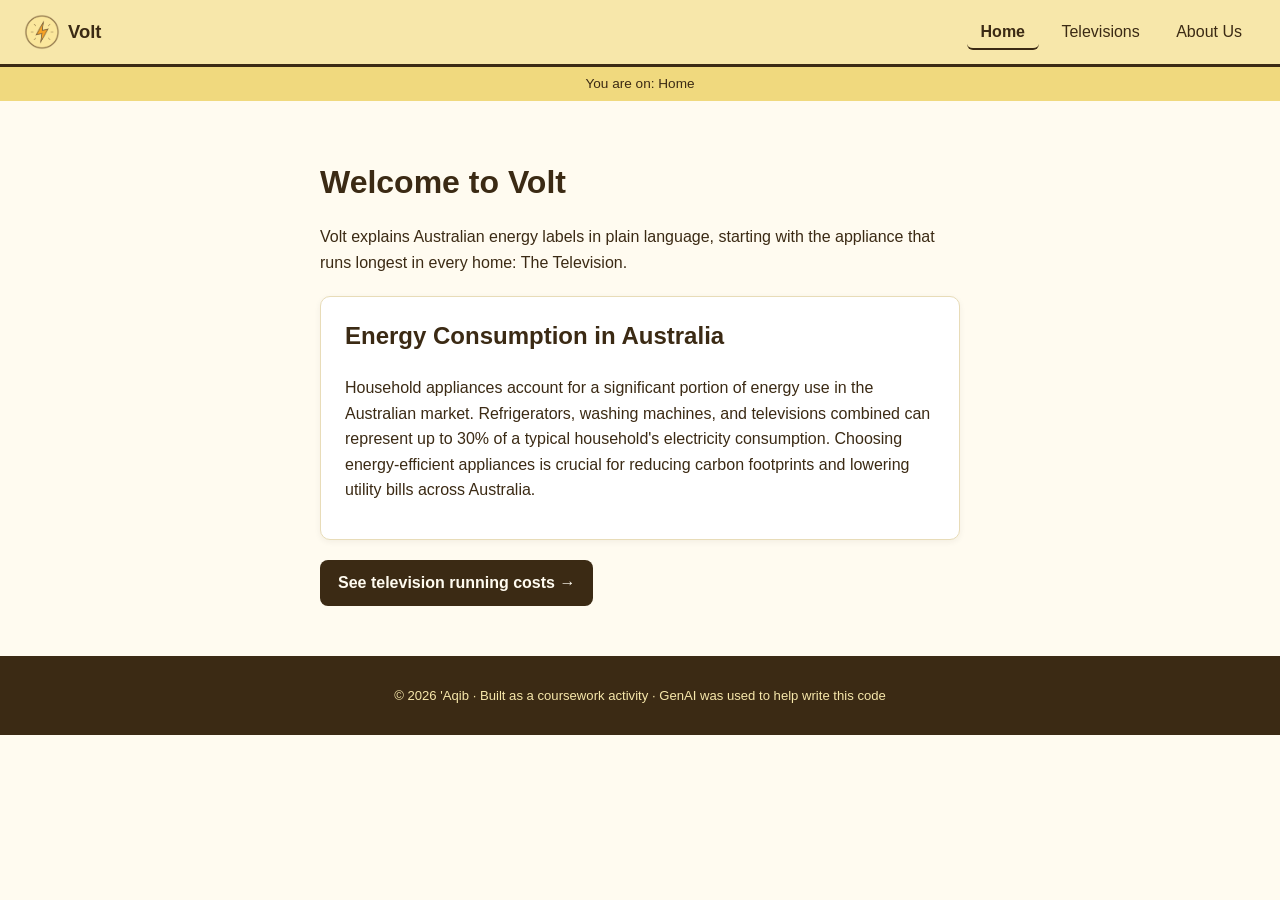
==== index.html @ f508bd3a "renamed to index.html" ====
<!DOCTYPE html>
<html lang="en">
<head>
<meta charset="UTF-8">
<meta name="viewport" content="width=device-width, initial-scale=1.0">
<title>Home - Volt</title>
<link rel="stylesheet" href="style.css">
</head>
<body>

<header>
  <a href="index.html" class="logo">
    <img src="logo.png" class="logo-badge">
    Volt
  </a>
  <nav>
    <a href="index.html">Home</a>
    <a href="television.html">Televisions</a>
    <a href="about.html">About Us</a>
  </nav>
</header>

<p class="status" id="status"></p>

<main>
  <section class="hero">
    <h1>Welcome to Volt</h1>
    <p>Volt explains Australian energy labels in plain language, starting with the appliance that runs longest in every home: The Television.</p>
  </section>

  <section class="card">
    <h2>Energy Consumption in Australia</h2>
    <p>Household appliances account for a significant portion of energy use in the Australian market. Refrigerators, washing machines, and televisions combined can represent up to 30% of a typical household's electricity consumption. Choosing energy-efficient appliances is crucial for reducing carbon footprints and lowering utility bills across Australia.</p>
  </section>

  <a href="television.html" class="button">See television running costs &rarr;</a>
</main>

<footer>
  <p>&copy; 2026 'Aqib &middot; Built as a coursework activity &middot; GenAI was used to help write this code</p>
</footer>

<script src="script.js"></script>
</body>
</html>
---- style.css ----
:root {
  --cream: #f7e7aa;
  --paper: #fffbf0;
  --gold: #efb92c;
  --orange: #e0791e;
  --brown: #3b2a14;
}

* { box-sizing: border-box; }

body {
  margin: 0;
  font-family: 'Segoe UI', Arial, sans-serif;
  color: var(--brown);
  background: var(--paper);
  line-height: 1.6;
}

header {
  background: var(--cream);
  border-bottom: 3px solid var(--brown);
  padding: 14px 24px;
  display: flex;
  align-items: center;
  justify-content: space-between;
  flex-wrap: wrap;
  gap: 10px;
}

.logo {
  display: flex;
  align-items: center;
  gap: 8px;
  text-decoration: none;
  color: var(--brown);
  font-weight: 700;
  font-size: 1.15rem;
}

.logo-badge {
  width: 36px;
  height: 36px;
  border-radius: 50%;
  display: block;
}

nav a {
  text-decoration: none;
  color: var(--brown);
  padding: 8px 14px;
  margin-left: 4px;
  border-radius: 6px;
  border-bottom: 2px solid transparent;
  transition: background 0.15s ease, border-color 0.15s ease;
}

nav a:hover {
  background: #fff;
  border-color: var(--orange);
}

nav a.active {
  border-color: var(--brown);
  font-weight: 600;
}

.status {
  text-align: center;
  background: #f0d97e;
  margin: 0;
  padding: 6px;
  font-size: 0.85rem;
}

main {
  max-width: 680px;
  margin: 0 auto;
  padding: 30px 20px 50px;
}

.hero h1 {
  font-size: 2rem;
  margin-bottom: 10px;
}

.card {
  background: #fff;
  border: 1px solid #e8dcb8;
  border-radius: 10px;
  padding: 20px 24px;
  margin: 20px 0;
  box-shadow: 0 2px 6px rgba(59, 42, 20, 0.06);
}

.card h2 {
  margin-top: 0;
}

.button {
  display: inline-block;
  background: var(--brown);
  color: var(--paper);
  text-decoration: none;
  font-weight: 600;
  padding: 10px 18px;
  border-radius: 8px;
  transition: opacity 0.15s ease;
}

.button:hover {
  opacity: 0.85;
}

table {
  width: 100%;
  border-collapse: collapse;
  margin: 14px 0;
}

th, td {
  border: 1px solid #e8dcb8;
  padding: 8px 10px;
  text-align: left;
}

th {
  background: var(--cream);
}

.note {
  font-size: 0.8rem;
  color: #6b4a22;
}

footer {
  background: var(--brown);
  color: var(--cream);
  text-align: center;
  padding: 16px;
  font-size: 0.82rem;
}
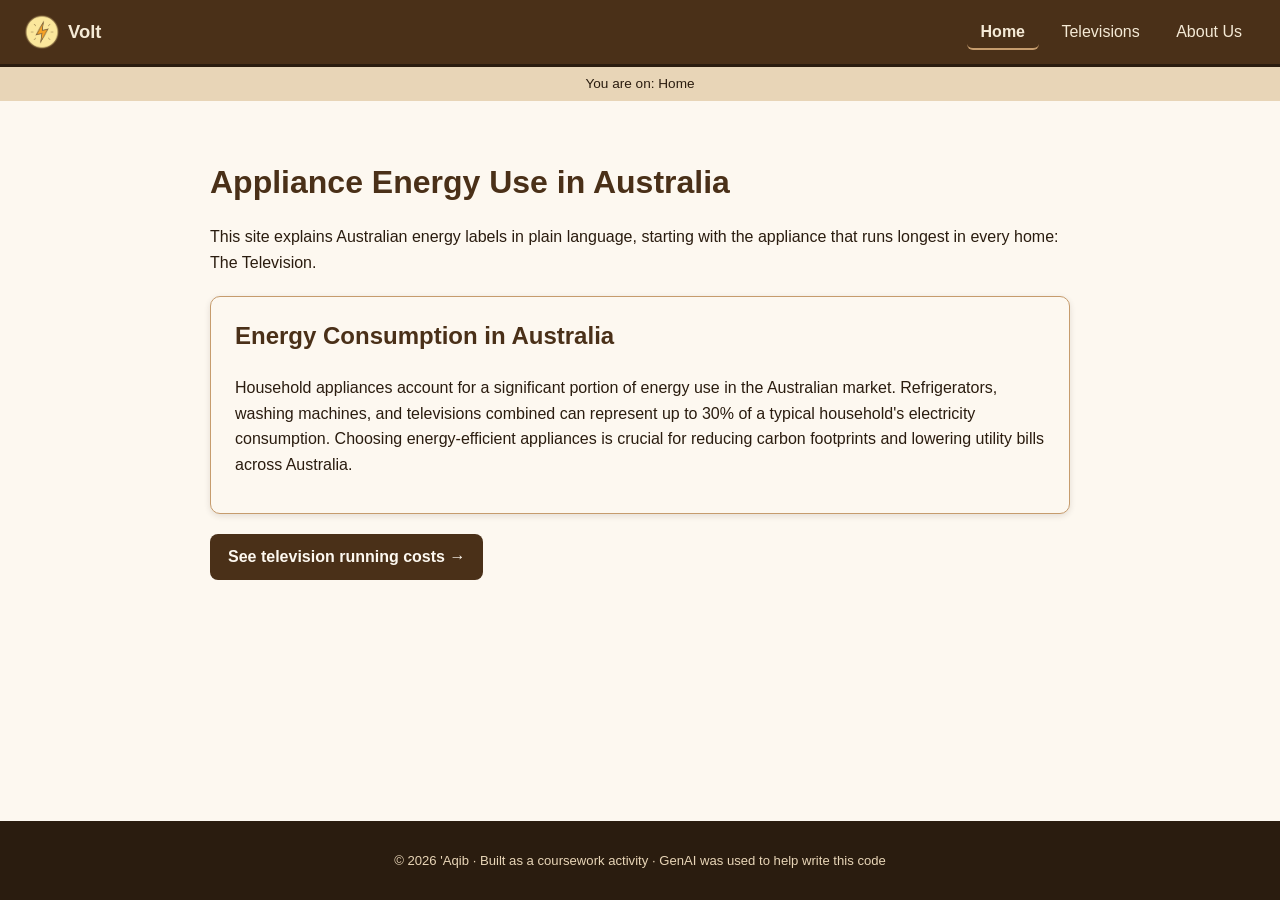
==== commit 21c5e129: "update" ====
--- a/index.html
+++ b/index.html
@@ -24,8 +24,8 @@
 
 <main>
   <section class="hero">
-    <h1>Welcome to Volt</h1>
-    <p>Volt explains Australian energy labels in plain language, starting with the appliance that runs longest in every home: The Television.</p>
+    <h1>Appliance Energy Use in Australia</h1>
+    <p>This site explains Australian energy labels in plain language, starting with the appliance that runs longest in every home: The Television.</p>
   </section>
 
   <section class="card">
--- a/style.css
+++ b/style.css
@@ -1,24 +1,34 @@
 :root {
-  --cream: #f7e7aa;
-  --paper: #fffbf0;
-  --gold: #efb92c;
-  --orange: #e0791e;
-  --brown: #3b2a14;
+  --brown-darkest: #2a1c0f;
+  --brown-dark: #4a3018;
+  --brown: #6b4423;
+  --brown-mid: #8a5a2e;
+  --brown-light: #c69c6d;
+  --tan: #e8d5b7;
+  --cream: #f5ead6;
+  --paper: #fdf8f0;
 }
 
 * { box-sizing: border-box; }
 
+html, body {
+  height: 100%;
+}
+
 body {
   margin: 0;
   font-family: 'Segoe UI', Arial, sans-serif;
-  color: var(--brown);
+  color: var(--brown-darkest);
   background: var(--paper);
   line-height: 1.6;
+  min-height: 100vh;
+  display: flex;
+  flex-direction: column;
 }
 
 header {
-  background: var(--cream);
-  border-bottom: 3px solid var(--brown);
+  background: var(--brown-dark);
+  border-bottom: 3px solid var(--brown-darkest);
   padding: 14px 24px;
   display: flex;
   align-items: center;
@@ -32,7 +42,7 @@
   align-items: center;
   gap: 8px;
   text-decoration: none;
-  color: var(--brown);
+  color: var(--cream);
   font-weight: 700;
   font-size: 1.15rem;
 }
@@ -46,7 +56,7 @@
 
 nav a {
   text-decoration: none;
-  color: var(--brown);
+  color: var(--cream);
   padding: 8px 14px;
   margin-left: 4px;
   border-radius: 6px;
@@ -55,60 +65,85 @@
 }
 
 nav a:hover {
-  background: #fff;
-  border-color: var(--orange);
+  background: rgba(255, 255, 255, 0.08);
+  border-color: var(--brown-light);
 }
 
 nav a.active {
-  border-color: var(--brown);
+  border-color: var(--brown-light);
   font-weight: 600;
 }
 
 .status {
   text-align: center;
-  background: #f0d97e;
+  background: var(--tan);
+  color: var(--brown-darkest);
   margin: 0;
   padding: 6px;
   font-size: 0.85rem;
 }
 
 main {
-  max-width: 680px;
+  max-width: 900px;
   margin: 0 auto;
   padding: 30px 20px 50px;
+  flex: 1 0 auto;
+  width: 100%;
 }
 
 .hero h1 {
   font-size: 2rem;
   margin-bottom: 10px;
+  color: var(--brown-dark);
 }
 
 .card {
-  background: #fff;
-  border: 1px solid #e8dcb8;
+  background: var(--paper);
+  border: 1px solid var(--brown-light);
   border-radius: 10px;
   padding: 20px 24px;
   margin: 20px 0;
-  box-shadow: 0 2px 6px rgba(59, 42, 20, 0.06);
+  box-shadow: 0 2px 6px rgba(42, 28, 15, 0.12);
+  overflow: hidden;
 }
 
 .card h2 {
   margin-top: 0;
+  color: var(--brown-dark);
+}
+
+/* Small bold label above each chart, e.g. "Pie Chart" / "Bar Chart" */
+.chart-label {
+  font-weight: 700;
+  margin: 18px 0 8px;
+  color: var(--brown-mid);
+}
+
+/* Keep chart/screenshot images fully inside their card, centered */
+.card img.feature-img {
+  max-width: 100%;
+  width: 100%;
+  height: auto;
+  display: block;
+  margin: 0 auto 14px;
+  border-radius: 6px;
+  border: 1px solid var(--tan);
 }
 
 .button {
   display: inline-block;
-  background: var(--brown);
+  background: var(--brown-dark);
   color: var(--paper);
   text-decoration: none;
   font-weight: 600;
   padding: 10px 18px;
   border-radius: 8px;
-  transition: opacity 0.15s ease;
+  transition: opacity 0.15s ease, background 0.15s ease;
 }
 
 .button:hover {
   opacity: 0.85;
+  background: var(--brown-darkest);
 }
 
 table {
@@ -118,24 +153,26 @@
 }
 
 th, td {
-  border: 1px solid #e8dcb8;
+  border: 1px solid var(--brown-light);
   padding: 8px 10px;
   text-align: left;
 }
 
 th {
-  background: var(--cream);
+  background: var(--tan);
+  color: var(--brown-darkest);
 }
 
 .note {
   font-size: 0.8rem;
-  color: #6b4a22;
+  color: var(--brown-mid);
 }
 
 footer {
-  background: var(--brown);
-  color: var(--cream);
+  background: var(--brown-darkest);
+  color: var(--tan);
   text-align: center;
   padding: 16px;
   font-size: 0.82rem;
+  flex-shrink: 0;
 }
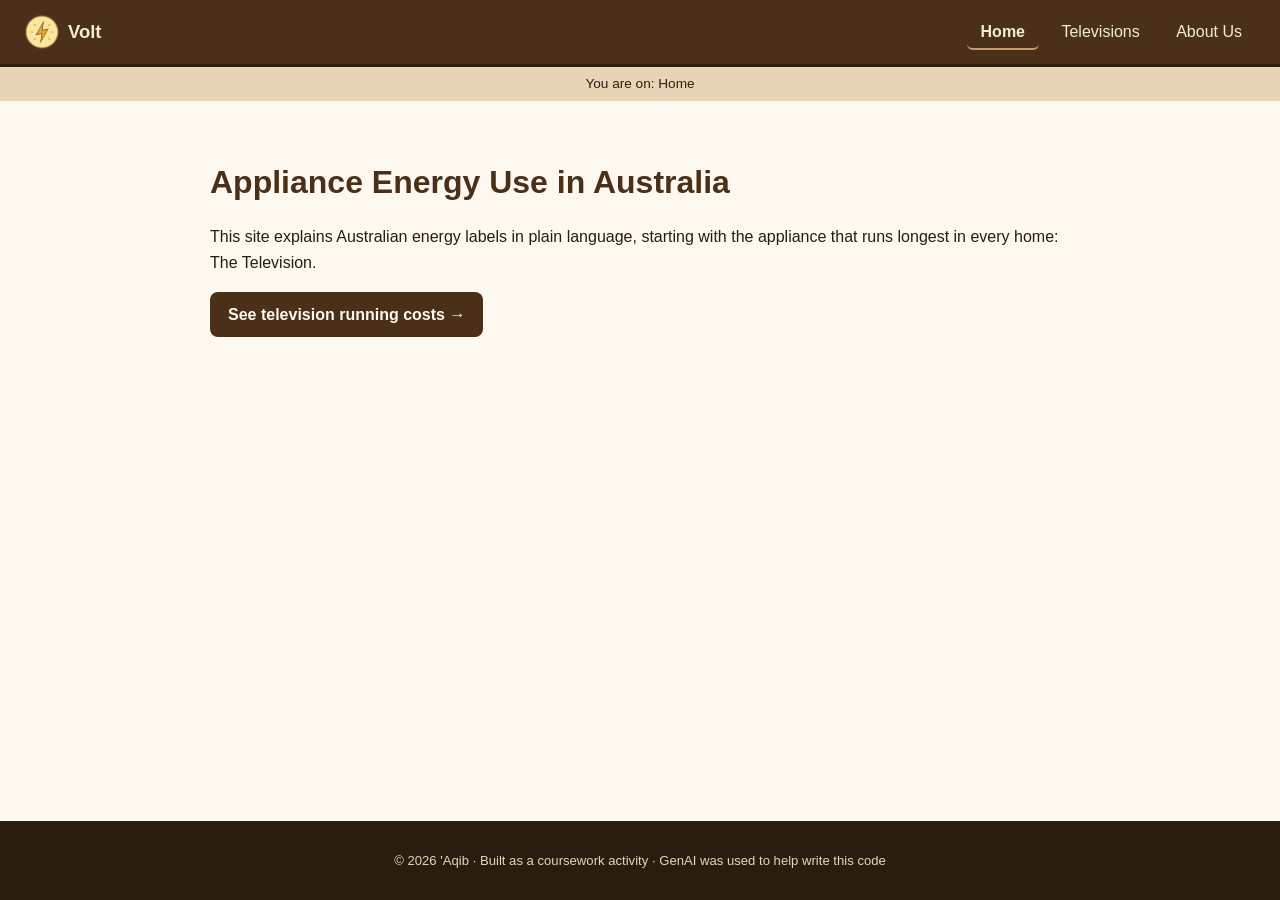
==== commit 8f9b10db: "Remove energy consumption section from index.html Removed section on energy consumption in Australia" ====
--- a/index.html
+++ b/index.html
@@ -28,11 +28,6 @@
     <p>This site explains Australian energy labels in plain language, starting with the appliance that runs longest in every home: The Television.</p>
   </section>
 
-  <section class="card">
-    <h2>Energy Consumption in Australia</h2>
-    <p>Household appliances account for a significant portion of energy use in the Australian market. Refrigerators, washing machines, and televisions combined can represent up to 30% of a typical household's electricity consumption. Choosing energy-efficient appliances is crucial for reducing carbon footprints and lowering utility bills across Australia.</p>
-  </section>
-
   <a href="television.html" class="button">See television running costs &rarr;</a>
 </main>
 
@@ -42,4 +37,4 @@
 
 <script src="script.js"></script>
 </body>
-</html>+</html>
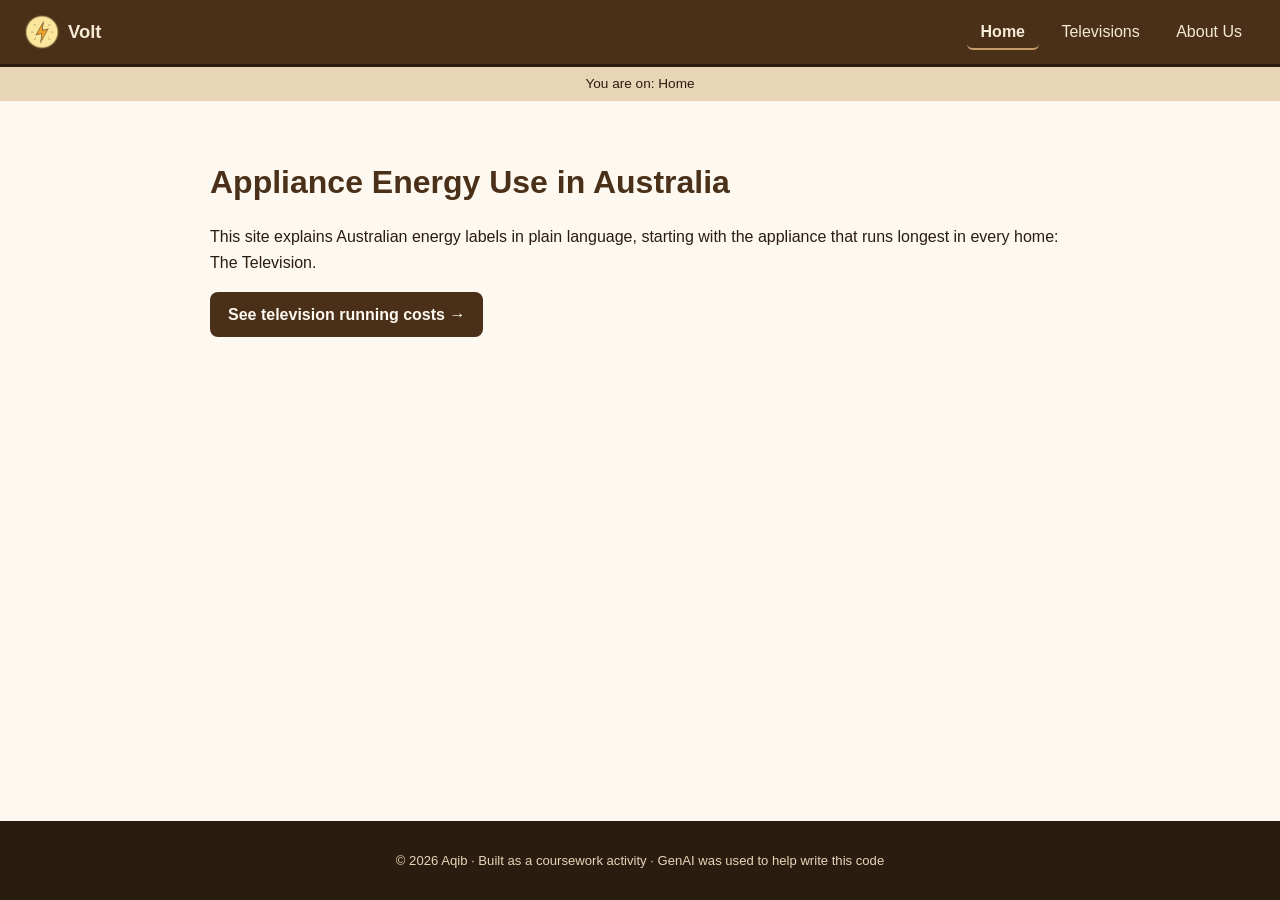
==== commit 8da1b0cb: "Fix HTML entity for copyright symbol in footer" ====
--- a/index.html
+++ b/index.html
@@ -32,7 +32,7 @@
 </main>
 
 <footer>
-  <p>&copy; 2026 'Aqib &middot; Built as a coursework activity &middot; GenAI was used to help write this code</p>
+  <p>&copy; 2026 Aqib &middot; Built as a coursework activity &middot; GenAI was used to help write this code</p>
 </footer>
 
 <script src="script.js"></script>
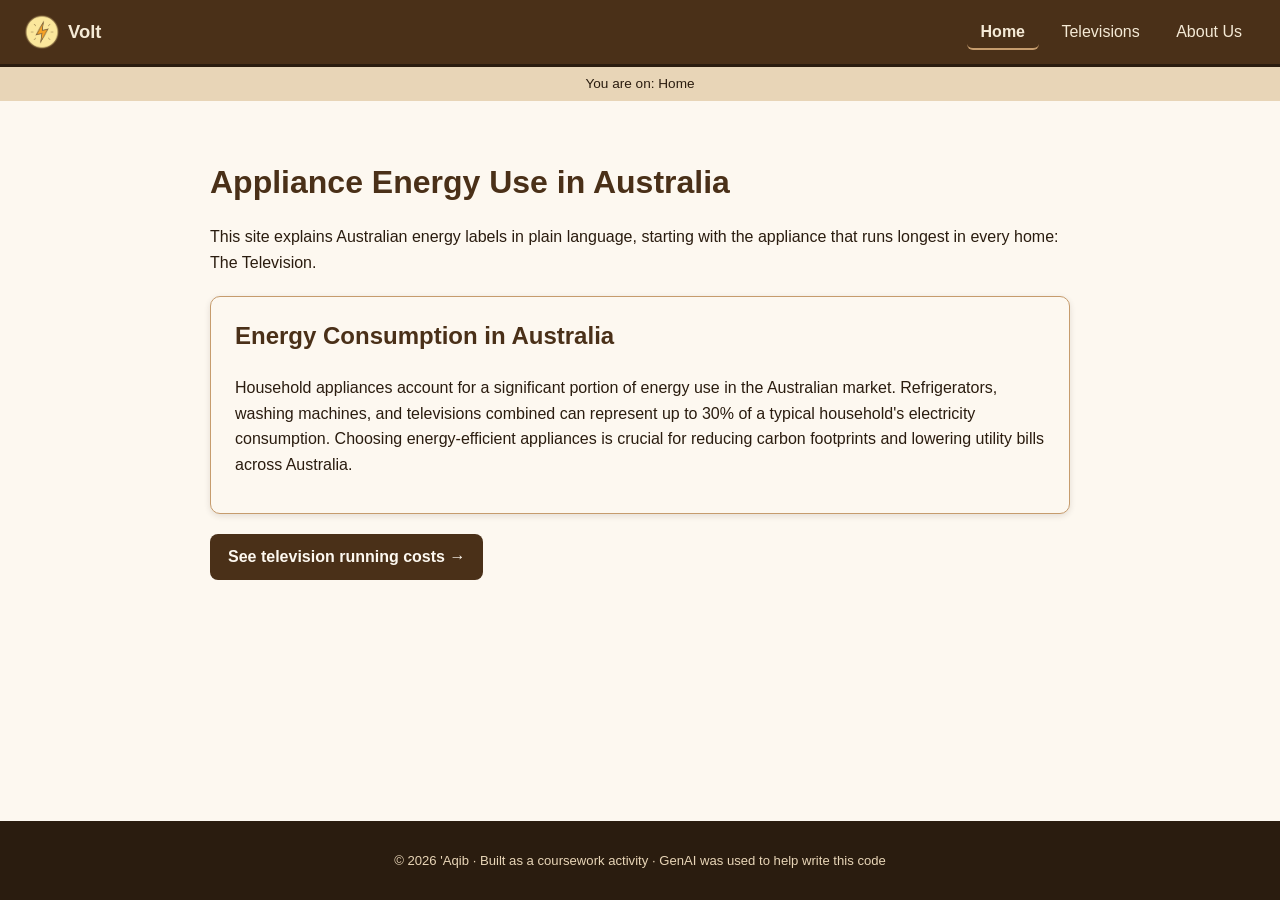
==== commit 562120ce: "Update index.html" ====
--- a/index.html
+++ b/index.html
@@ -20,6 +20,8 @@
   </nav>
 </header>
 
+
+
 <p class="status" id="status"></p>
 
 <main>
@@ -28,13 +30,18 @@
     <p>This site explains Australian energy labels in plain language, starting with the appliance that runs longest in every home: The Television.</p>
   </section>
 
+  <section class="card">
+    <h2>Energy Consumption in Australia</h2>
+    <p>Household appliances account for a significant portion of energy use in the Australian market. Refrigerators, washing machines, and televisions combined can represent up to 30% of a typical household's electricity consumption. Choosing energy-efficient appliances is crucial for reducing carbon footprints and lowering utility bills across Australia.</p>
+  </section>
+
   <a href="television.html" class="button">See television running costs &rarr;</a>
 </main>
 
 <footer>
-  <p>&copy; 2026 Aqib &middot; Built as a coursework activity &middot; GenAI was used to help write this code</p>
+  <p>&copy; 2026 'Aqib &middot; Built as a coursework activity &middot; GenAI was used to help write this code</p>
 </footer>
 
 <script src="script.js"></script>
 </body>
-</html>
+</html>
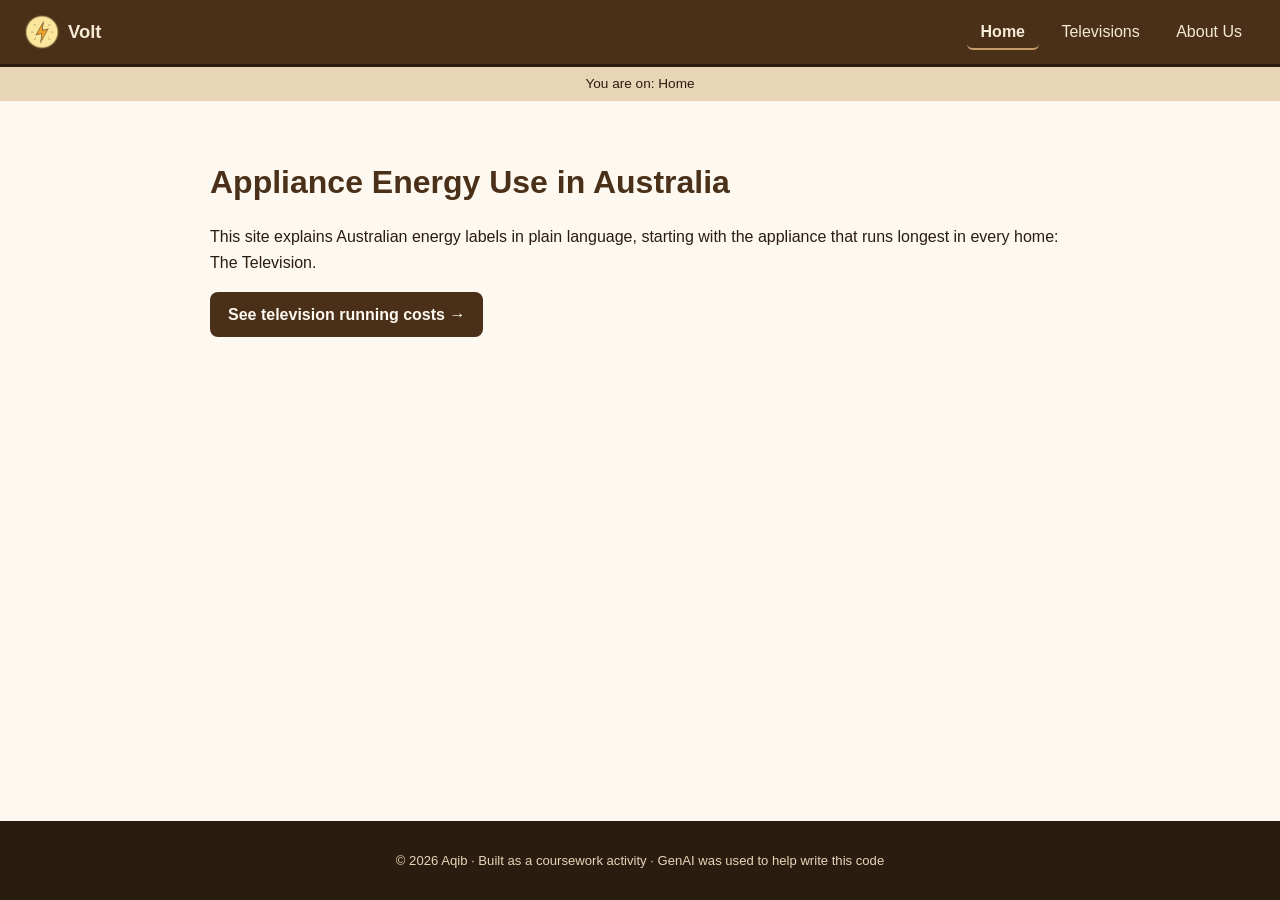
==== commit 8765aae8: "Merge branch 'main' of https://github.com/muhdishmael/Appliance-Energy-Consumption-Website" ====
--- a/index.html
+++ b/index.html
@@ -30,18 +30,13 @@
     <p>This site explains Australian energy labels in plain language, starting with the appliance that runs longest in every home: The Television.</p>
   </section>
 
-  <section class="card">
-    <h2>Energy Consumption in Australia</h2>
-    <p>Household appliances account for a significant portion of energy use in the Australian market. Refrigerators, washing machines, and televisions combined can represent up to 30% of a typical household's electricity consumption. Choosing energy-efficient appliances is crucial for reducing carbon footprints and lowering utility bills across Australia.</p>
-  </section>
-
   <a href="television.html" class="button">See television running costs &rarr;</a>
 </main>
 
 <footer>
-  <p>&copy; 2026 'Aqib &middot; Built as a coursework activity &middot; GenAI was used to help write this code</p>
+  <p>&copy; 2026 Aqib &middot; Built as a coursework activity &middot; GenAI was used to help write this code</p>
 </footer>
 
 <script src="script.js"></script>
 </body>
-</html>+</html>
